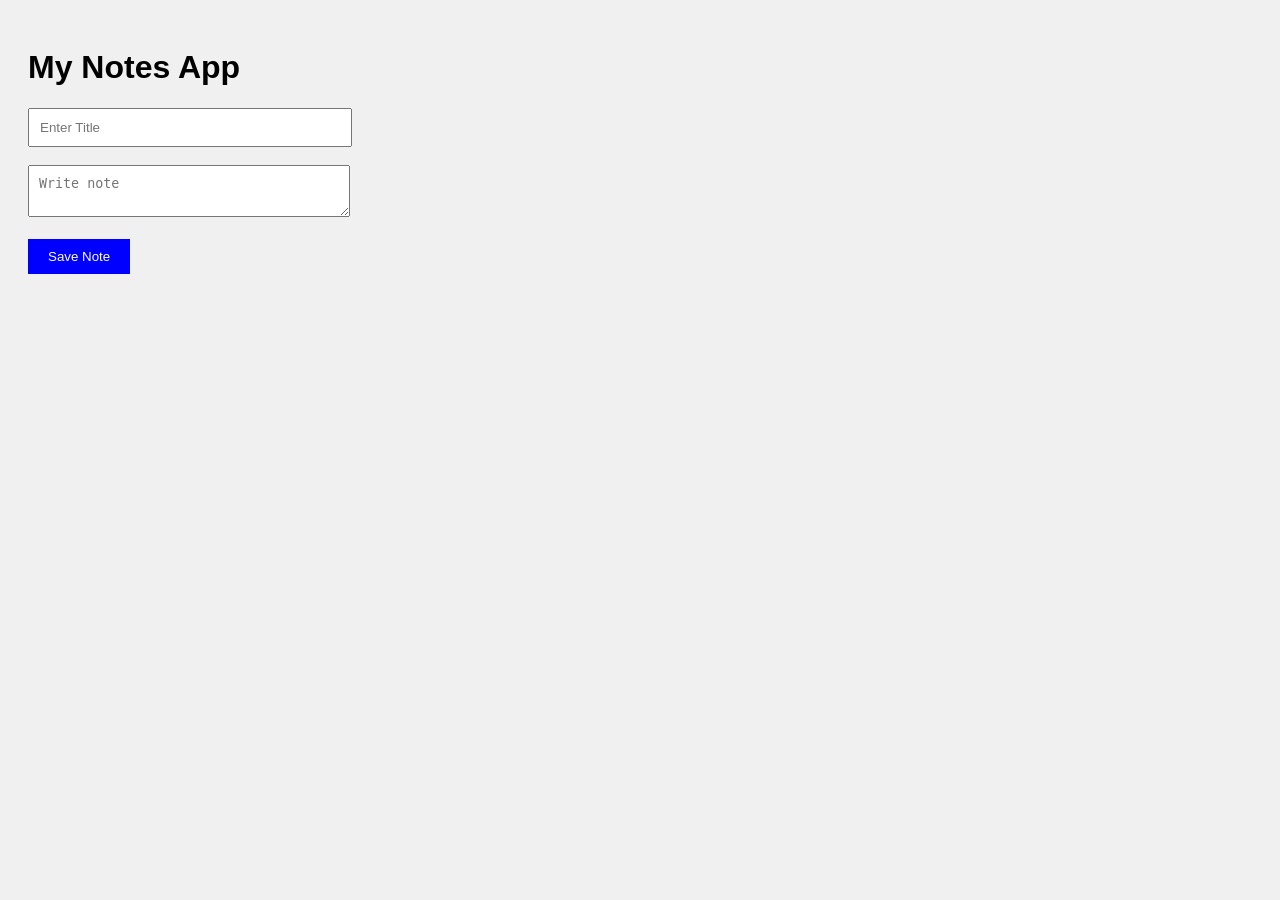
==== index.html @ 34de21a7 "First Notes App" ====
<!DOCTYPE html>
<html lang="en">

<head>
  <meta charset="UTF-8">
  <meta name="viewport" content="width=device-width, initial-scale=1.0">

  <title>Cloud Notes App</title>

  <link rel="stylesheet" href="style.css">
</head>

<body>

  <h1>My Notes App</h1>

  <input type="text" id="title" placeholder="Enter Title">

  <br><br>

  <textarea id="note" placeholder="Write note"></textarea>

  <br><br>

  <button onclick="addNote()">Save Note</button>

  <div id="notes"></div>

  <script src="script.js"></script>

</body>
</html>
---- style.css ----
body{
    font-family: Arial;
    padding:20px;
    background:#f0f0f0;
}

input, textarea{
    width:300px;
    padding:10px;
}

button{
    padding:10px 20px;
    background:blue;
    color:white;
    border:none;
}

.note-card{
    background:white;
    padding:15px;
    margin-top:10px;
}
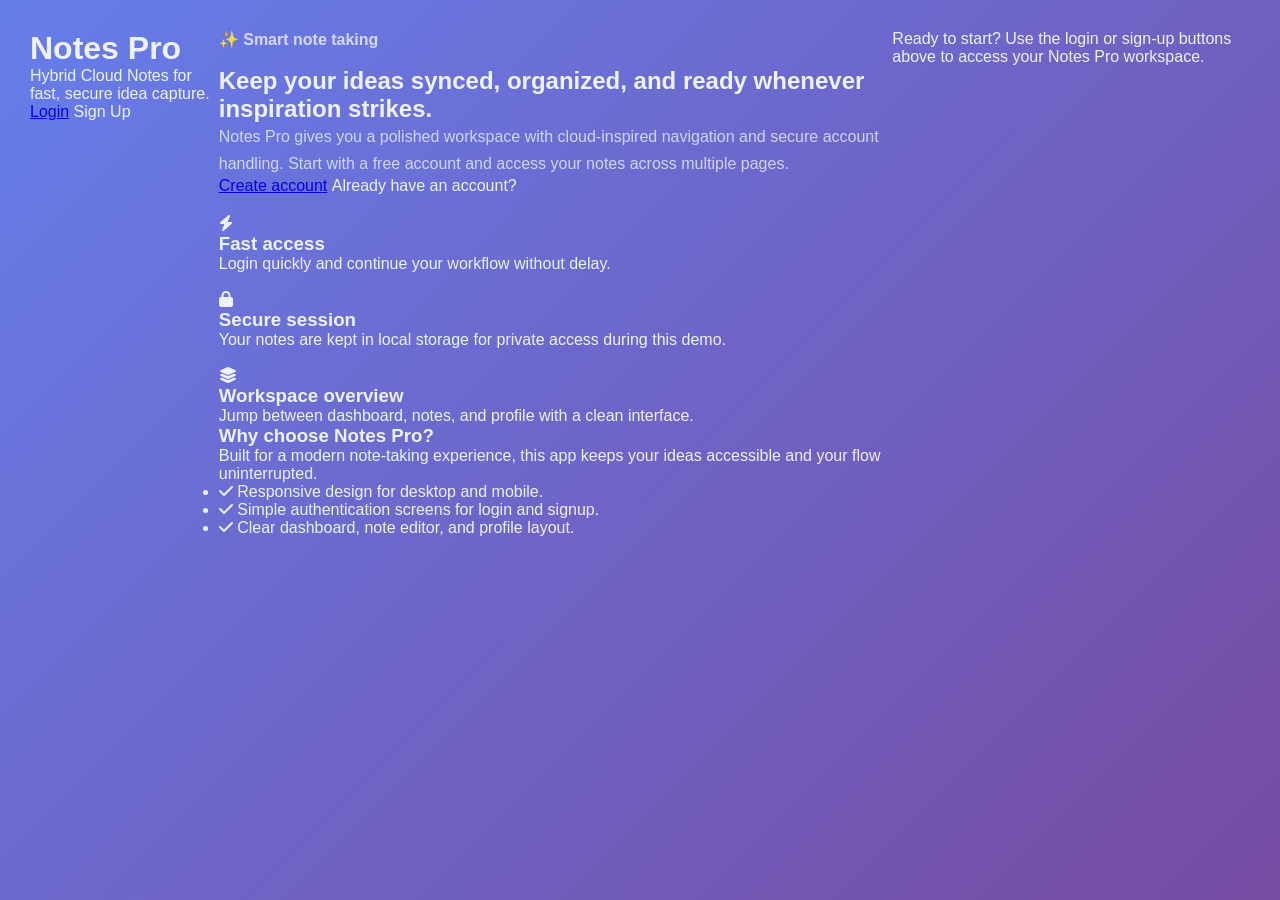
==== commit 78f1d006: "Restore index.html" ====
--- a/index.html
+++ b/index.html
@@ -2,31 +2,71 @@
 <html lang="en">
 
 <head>
-  <meta charset="UTF-8">
-  <meta name="viewport" content="width=device-width, initial-scale=1.0">
-
-  <title>Cloud Notes App</title>
-
-  <link rel="stylesheet" href="style.css">
+    <meta charset="UTF-8">
+    <meta name="viewport" content="width=device-width, initial-scale=1.0">
+    <title>Notes Pro</title>
+    <link rel="stylesheet" href="style.css">
+    <link rel="stylesheet" href="https://cdnjs.cloudflare.com/ajax/libs/font-awesome/6.5.1/css/all.min.css">
 </head>
 
 <body>
+    <header class="hero-header glass">
+        <div class="hero-brand">
+            <h1>Notes Pro</h1>
+            <p>Hybrid Cloud Notes for fast, secure idea capture.</p>
+        </div>
+        <nav class="hero-nav">
+            <a href="login.html" class="main-btn">Login</a>
+            <a href="signup.html" class="secondary-btn">Sign Up</a>
+        </nav>
+    </header>
 
-  <h1>My Notes App</h1>
+    <main class="homepage-shell">
+        <section class="hero-section glass">
+            <div class="hero-copy">
+                <span>✨ Smart note taking</span>
+                <h2>Keep your ideas synced, organized, and ready whenever inspiration strikes.</h2>
+                <p>Notes Pro gives you a polished workspace with cloud-inspired navigation and secure account handling. Start with a free account and access your notes across multiple pages.</p>
+                <div class="hero-actions">
+                    <a href="signup.html" class="main-btn">Create account</a>
+                    <a href="login.html" class="secondary-btn">Already have an account?</a>
+                </div>
+            </div>
+            <div class="hero-features">
+                <article class="feature-card glass">
+                    <i class="fa-solid fa-bolt"></i>
+                    <h3>Fast access</h3>
+                    <p>Login quickly and continue your workflow without delay.</p>
+                </article>
+                <article class="feature-card glass">
+                    <i class="fa-solid fa-lock"></i>
+                    <h3>Secure session</h3>
+                    <p>Your notes are kept in local storage for private access during this demo.</p>
+                </article>
+                <article class="feature-card glass">
+                    <i class="fa-solid fa-layer-group"></i>
+                    <h3>Workspace overview</h3>
+                    <p>Jump between dashboard, notes, and profile with a clean interface.</p>
+                </article>
+            </div>
+        </section>
 
-  <input type="text" id="title" placeholder="Enter Title">
+        <section class="home-details glass">
+            <div>
+                <h3>Why choose Notes Pro?</h3>
+                <p>Built for a modern note-taking experience, this app keeps your ideas accessible and your flow uninterrupted.</p>
+            </div>
+            <ul class="home-list">
+                <li><i class="fa-solid fa-check"></i> Responsive design for desktop and mobile.</li>
+                <li><i class="fa-solid fa-check"></i> Simple authentication screens for login and signup.</li>
+                <li><i class="fa-solid fa-check"></i> Clear dashboard, note editor, and profile layout.</li>
+            </ul>
+        </section>
+    </main>
 
-  <br><br>
+    <footer class="site-footer glass">
+        <p>Ready to start? Use the login or sign-up buttons above to access your Notes Pro workspace.</p>
+    </footer>
+</body>
 
-  <textarea id="note" placeholder="Write note"></textarea>
-
-  <br><br>
-
-  <button onclick="addNote()">Save Note</button>
-
-  <div id="notes"></div>
-
-  <script src="script.js"></script>
-
-</body>
-</html>+</html>
--- a/style.css
+++ b/style.css
@@ -1,23 +1,714 @@
+*{
+    margin:0;
+    padding:0;
+    box-sizing:border-box;
+    font-family:Inter, Arial, sans-serif;
+}
+
 body{
-    font-family: Arial;
+    display:flex;
+    justify-content:center;
+    align-items:flex-start;
+    min-height:100vh;
+    width:100%;
+    padding:30px;
+    background:linear-gradient(135deg,#667eea,#764ba2);
+    color:#eef2ff;
+}
+
+body.dark-mode{
+    background:linear-gradient(135deg,#090b18,#131526);
+    color:#e6e8ff;
+}
+
+body.dark-mode .glass,
+body.dark-mode .sidebar,
+body.dark-mode .note-card,
+body.dark-mode .profile-card,
+body.dark-mode .profile-actions,
+body.dark-mode .dashboard-header,
+body.dark-mode .metric-card,
+body.dark-mode .notes-top,
+body.dark-mode .note-editor,
+body.dark-mode .panel,
+body.dark-mode .hero-panel,
+body.dark-mode .auth-panel,
+body.dark-mode .auth-hero{
+    background:rgba(255,255,255,0.06);
+    border:1px solid rgba(255,255,255,0.12);
+}
+
+body.dark-mode input,
+body.dark-mode textarea,
+body.dark-mode select{
+    background:rgba(255,255,255,0.08);
+    color:#eef2ff;
+}
+
+body.dark-mode .main-btn,
+body.dark-mode .secondary-btn,
+body.dark-mode .action-link{
+    background:rgba(255,255,255,0.08);
+    color:#eef2ff;
+}
+
+button,
+input,
+select,
+textarea{
+    font:inherit;
+}
+
+button{
+    cursor:pointer;
+}
+
+button.main-btn,
+button.secondary-btn{
+    border:none;
+    border-radius:14px;
+    padding:14px 24px;
+    font-weight:700;
+    transition:transform 0.2s ease, background 0.2s ease;
+}
+
+button.main-btn{
+    background:#ffffff;
+    color:#1f2845;
+}
+
+button.secondary-btn{
+    background:rgba(255,255,255,0.16);
+    color:#eef2ff;
+}
+
+button.main-btn:hover,
+button.secondary-btn:hover{
+    transform:translateY(-2px);
+}
+
+a.action-link,
+a.secondary-btn{
+    display:inline-flex;
+    align-items:center;
+    justify-content:center;
+    gap:8px;
+    text-decoration:none;
+    color:#eef2ff;
+}
+
+.auth-page,
+.dashboard-shell{
+    width:100%;
+    max-width:1400px;
+    display:grid;
+    gap:30px;
+}
+
+.auth-page{
+    grid-template-columns:1.2fr .9fr;
+}
+
+.auth-hero,
+.auth-panel,
+.dashboard-main,
+.notes-main,
+.profile-main,
+.dashboard-header,
+.notes-top,
+.note-editor,
+.profile-grid,
+.profile-card,
+.profile-actions,
+.metric-card,
+.panel,
+.hero-panel{
+    background:rgba(255,255,255,0.14);
+    backdrop-filter:blur(18px);
+    border-radius:24px;
+    padding:30px;
+}
+
+.auth-hero{
+    min-height:560px;
+    display:flex;
+    flex-direction:column;
+    justify-content:space-between;
+    gap:24px;
+}
+
+.hero-copy span,
+.eyebrow{
+    display:inline-flex;
+    align-items:center;
+    gap:10px;
+    color:#d6d9ff;
+    font-weight:700;
+    margin-bottom:18px;
+}
+
+.hero-copy h1,
+.dashboard-header h1,
+.notes-main h1,
+.profile-main h1{
+    font-size:clamp(2rem,2.5vw,3rem);
+    line-height:1.05;
+    margin-bottom:16px;
+}
+
+.hero-copy p,
+.subtext,
+.profile-subtext,
+.sidebar-footer p,
+.panel p,
+.metric-card p,
+.profile-card p,
+.auth-heading p{
+    color:rgba(238,242,255,0.78);
+    line-height:1.7;
+}
+
+.hero-features{
+    display:grid;
+    gap:18px;
+    margin-top:20px;
+}
+
+.feature-item{
+    display:grid;
+    grid-template-columns:48px 1fr;
+    gap:16px;
+    align-items:center;
+}
+
+.feature-item i{
+    width:48px;
+    height:48px;
+    display:grid;
+    place-items:center;
+    border-radius:16px;
+    background:rgba(255,255,255,0.22);
+    color:#ffffff;
+}
+
+.hero-panel{
+    display:grid;
+    gap:22px;
+}
+
+.hero-panel-top{
+    display:flex;
+    justify-content:space-between;
+    align-items:flex-start;
+    gap:20px;
+}
+
+.hero-panel-top p{
+    margin-bottom:8px;
+    color:#c6c9ff;
+}
+
+.hero-badge{
+    padding:12px 18px;
+    border-radius:18px;
+    background:rgba(255,255,255,0.18);
+    font-weight:700;
+}
+
+.hero-snapshot{
+    display:grid;
+    grid-template-columns:1fr 1fr;
+    gap:16px;
+}
+
+.hero-snapshot div{
+    background:rgba(255,255,255,0.06);
+    border-radius:20px;
     padding:20px;
-    background:#f0f0f0;
-}
-
-input, textarea{
-    width:300px;
-    padding:10px;
-}
-
-button{
-    padding:10px 20px;
-    background:blue;
-    color:white;
+}
+
+.auth-panel{
+    display:grid;
+    gap:22px;
+}
+
+.auth-heading h2{
+    font-size:2rem;
+    margin-bottom:10px;
+}
+
+.form-grid{
+    display:grid;
+    gap:18px;
+}
+
+.form-grid input,
+.form-grid textarea,
+.form-grid select{
+    width:100%;
     border:none;
+    border-radius:16px;
+    padding:18px;
+    background:rgba(255,255,255,0.11);
+    color:#eef2ff;
+}
+
+.form-grid input::placeholder,
+.form-grid textarea::placeholder{
+    color:rgba(238,242,255,0.7);
+}
+
+.auth-footer{
+    color:rgba(238,242,255,0.7);
+}
+
+.sidebar{
+    width:280px;
+    min-height:calc(100vh - 60px);
+    display:flex;
+    flex-direction:column;
+    gap:30px;
+    padding:32px;
+}
+
+.sidebar h2{
+    font-size:1.9rem;
+    margin-bottom:16px;
+}
+
+.sidebar nav{
+    display:grid;
+    gap:12px;
+}
+
+.sidebar a{
+    display:flex;
+    align-items:center;
+    gap:14px;
+    color:#eef2ff;
+    text-decoration:none;
+    padding:16px 18px;
+    border-radius:18px;
+    transition:background 0.25s ease;
+}
+
+.sidebar a:hover,
+.sidebar a.active{
+    background:rgba(255,255,255,0.18);
+}
+
+.sidebar-footer{
+    margin-top:auto;
+    font-size:0.95rem;
+    line-height:1.7;
+    color:rgba(238,242,255,0.72);
+}
+
+.dashboard-main,
+.notes-main,
+.profile-main{
+    display:grid;
+    gap:28px;
+    padding:30px 0;
+}
+
+.dashboard-header,
+.notes-top{
+    display:flex;
+    justify-content:space-between;
+    gap:20px;
+    align-items:flex-start;
+}
+
+.dashboard-header .subtext,
+.notes-top .subtext{
+    max-width:650px;
+}
+
+.header-actions{
+    display:flex;
+    align-items:center;
+    gap:16px;
+    width:100%;
+    flex-wrap:wrap;
+}
+
+.header-actions input{
+    min-width:260px;
+    border:none;
+    border-radius:18px;
+    padding:16px 20px;
+    background:rgba(255,255,255,0.12);
+    color:#eef2ff;
+}
+
+.metric-grid{
+    display:grid;
+    grid-template-columns:repeat(3,minmax(0,1fr));
+    gap:22px;
+}
+
+.metric-card{
+    display:grid;
+    gap:18px;
+}
+
+.metric-card span{
+    color:#c6c9ff;
+    font-size:0.95rem;
+}
+
+.metric-card strong{
+    font-size:2.5rem;
+}
+
+.metric-card .action-link{
+    color:#eef2ff;
+}
+
+.dashboard-panels{
+    display:grid;
+    grid-template-columns:1.5fr 1fr;
+    gap:22px;
+}
+
+.panel{
+    display:grid;
+    gap:18px;
+}
+
+.panel-grid{
+    display:grid;
+    gap:16px;
+}
+
+.action-stack{
+    display:grid;
+    gap:14px;
+}
+
+.action-stack a{
+    display:flex;
+    align-items:center;
+    gap:12px;
+    color:#eef2ff;
+    text-decoration:none;
+    background:rgba(255,255,255,0.08);
+    padding:16px 18px;
+    border-radius:18px;
+}
+
+.notes-main{
+    gap:24px;
+}
+
+.note-editor{
+    display:grid;
+    gap:18px;
+}
+
+.note-editor input,
+.note-editor textarea,
+.note-editor select{
+    width:100%;
+    border:none;
+    border-radius:18px;
+    padding:18px;
+    background:rgba(255,255,255,0.12);
+    color:#eef2ff;
+}
+
+.note-editor textarea{
+    min-height:180px;
+    resize:vertical;
+}
+
+.notes-grid{
+    display:grid;
+    grid-template-columns:repeat(auto-fit,minmax(260px,1fr));
+    gap:22px;
 }
 
 .note-card{
-    background:white;
-    padding:15px;
-    margin-top:10px;
-}+    display:grid;
+    gap:16px;
+    transition:transform 0.25s ease, box-shadow 0.25s ease;
+}
+
+.note-card:hover{
+    transform:translateY(-5px);
+    box-shadow:0 25px 60px rgba(1,7,34,0.18);
+}
+
+.note-card h2{
+    font-size:1.3rem;
+}
+
+.note-card span{
+    display:inline-flex;
+    background:rgba(255,255,255,0.14);
+    color:#eef2ff;
+    padding:8px 14px;
+    border-radius:999px;
+    font-size:0.9rem;
+    width:max-content;
+}
+
+.note-card button{
+    width:100%;
+    border-radius:14px;
+    background:rgba(255,255,255,0.1);
+    color:#eef2ff;
+}
+
+.note-card button.small{
+    width:auto;
+    padding:10px 16px;
+    font-size:0.95rem;
+}
+
+.notes-toolbar{
+    display:flex;
+    justify-content:space-between;
+    align-items:center;
+    gap:18px;
+    padding:22px;
+}
+
+.category-filters{
+    display:flex;
+    flex-wrap:wrap;
+    gap:12px;
+}
+
+.toolbar-actions{
+    display:flex;
+    flex-wrap:wrap;
+    gap:12px;
+    align-items:center;
+}
+
+.file-upload-button{
+    position:relative;
+    overflow:hidden;
+}
+
+.file-upload-button input[type="file"]{
+    position:absolute;
+    inset:0;
+    opacity:0;
+    cursor:pointer;
+}
+
+.note-editor-head{
+    display:flex;
+    justify-content:space-between;
+    align-items:center;
+    gap:16px;
+}
+
+.editor-row{
+    display:flex;
+    gap:16px;
+    flex-wrap:wrap;
+}
+
+.editor-row-small{
+    display:flex;
+    gap:16px;
+    align-items:center;
+    flex-wrap:wrap;
+}
+
+.pin-toggle{
+    display:inline-flex;
+    align-items:center;
+    gap:10px;
+    color:#eef2ff;
+}
+
+.pin-toggle input{
+    width:auto;
+}
+
+.note-card-top{
+    display:flex;
+    justify-content:space-between;
+    align-items:flex-start;
+    gap:16px;
+}
+
+.note-badge{
+    background:rgba(255,255,255,0.16);
+    padding:8px 12px;
+    border-radius:999px;
+    font-size:0.85rem;
+}
+
+.note-meta{
+    display:flex;
+    flex-wrap:wrap;
+    gap:10px;
+}
+
+.note-info{
+    display:flex;
+    flex-wrap:wrap;
+    gap:12px;
+    color:rgba(238,242,255,0.65);
+}
+
+.note-actions-row{
+    display:flex;
+    flex-wrap:wrap;
+    gap:12px;
+}
+
+.toast{
+    position:fixed;
+    bottom:24px;
+    right:24px;
+    z-index:999;
+    background:rgba(0,0,0,0.8);
+    color:#fff;
+    padding:14px 20px;
+    border-radius:16px;
+    opacity:0;
+    transition:opacity 0.25s ease;
+    pointer-events:none;
+}
+
+.toast.success{
+    background:#1f7a42;
+}
+
+.toast.warning{
+    background:#b06500;
+}
+
+.toast.error{
+    background:#a92929;
+}
+
+.recent-notes{
+    list-style:none;
+    display:grid;
+    gap:12px;
+    padding:0;
+}
+
+.recent-notes li{
+    display:flex;
+    justify-content:space-between;
+    align-items:center;
+    gap:12px;
+    padding:14px 18px;
+    border-radius:18px;
+    background:rgba(255,255,255,0.08);
+}
+
+.recent-notes li span{
+    color:#c6c9ff;
+    font-size:0.9rem;
+}
+
+.category-filters .chip.active{
+    background:rgba(255,255,255,0.22);
+}
+
+.category-filters .chip{
+    border:none;
+    cursor:pointer;
+}
+
+@media (max-width:1180px){
+    .notes-toolbar,
+    .editor-row,
+    .editor-row-small,
+    .note-actions-row,
+    .header-actions,
+    .toolbar-actions{
+        flex-direction:column;
+        align-items:flex-start;
+    }
+}
+
+.category-chips{
+    display:flex;
+    flex-wrap:wrap;
+    gap:12px;
+}
+
+.chip{
+    padding:12px 18px;
+    border-radius:999px;
+    background:rgba(255,255,255,0.1);
+}
+
+.profile-grid{
+    display:grid;
+    grid-template-columns:1fr 1fr;
+    gap:22px;
+}
+
+.profile-card,
+.profile-actions{
+    display:grid;
+    gap:18px;
+}
+
+.profile-avatar{
+    width:90px;
+    height:90px;
+    border-radius:24px;
+    display:grid;
+    place-items:center;
+    background:rgba(255,255,255,0.12);
+    font-size:2rem;
+}
+
+.profile-subtext{
+    color:rgba(238,242,255,0.75);
+}
+
+.profile-actions button{
+    width:100%;
+}
+
+@media (max-width:1180px){
+    .auth-page,
+    .dashboard-shell,
+    .profile-grid,
+    .dashboard-panels,
+    .metric-grid{
+        grid-template-columns:1fr;
+    }
+
+    .sidebar{
+        width:100%;
+        min-height:auto;
+    }
+}
+
+@media (max-width:760px){
+    body{
+        padding:18px;
+    }
+
+    .auth-page,
+    .dashboard-shell{
+        gap:20px;
+    }
+
+    .dashboard-header,
+    .notes-top{
+        flex-direction:column;
+        align-items:flex-start;
+    }
+
+    .header-actions{
+        width:100%;
+        flex-direction:column;
+        align-items:stretch;
+    }
+}
